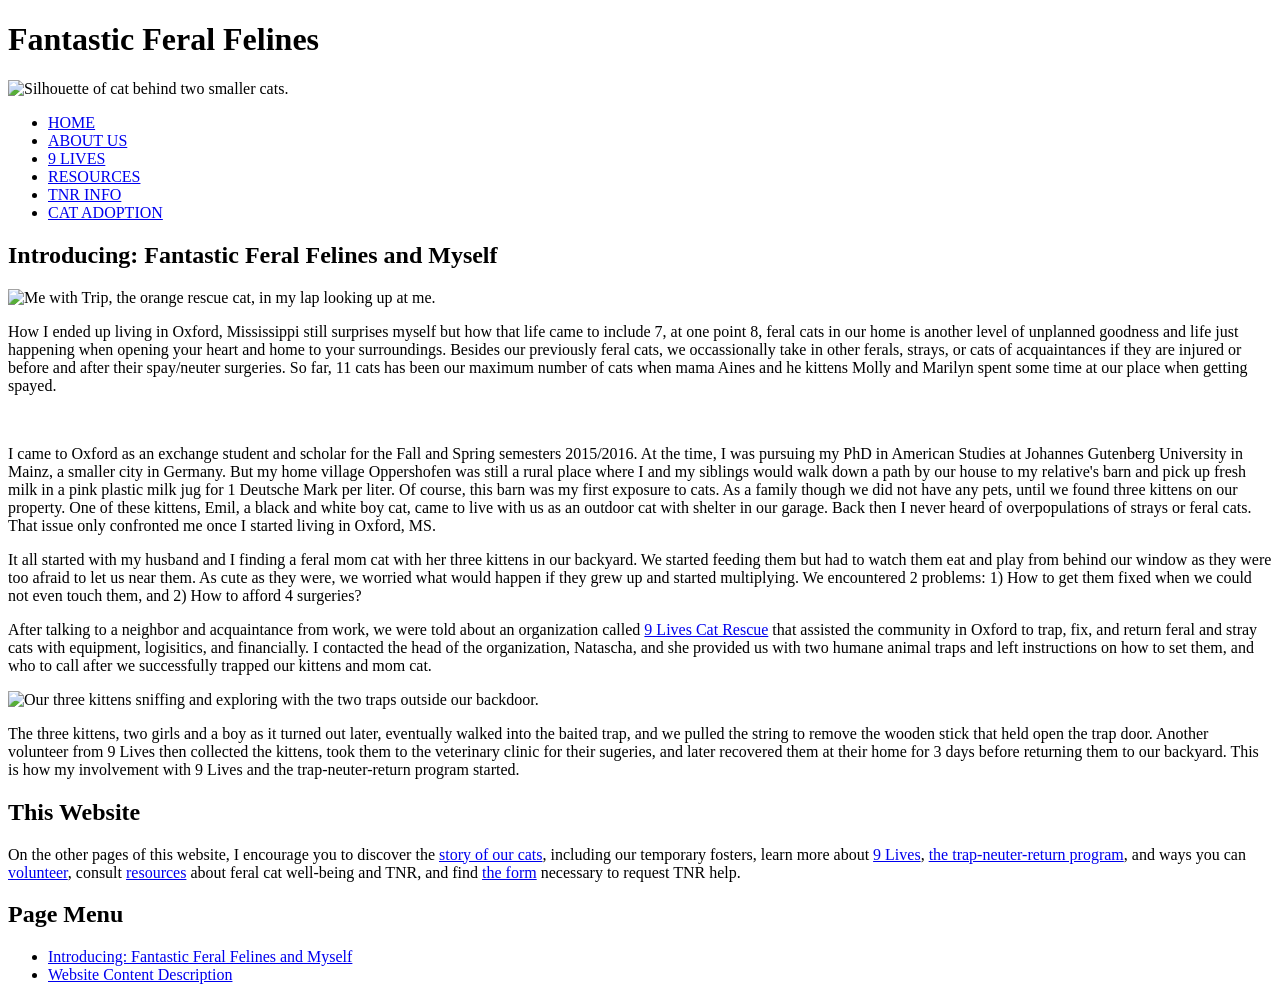
==== index.html @ 121dabb5 "Homepage" ====
<!doctype html>
<html lang="en">
<head>
  <meta charset="utf-8">
  <meta name="viewport" content="width=device-width, initial-scale=1">
  <title>Fantastic Feral Felines: My Life with 7 Cats and 9 Lives Cat Rescue </title>
  <meta name="description" content="Learn about my live and that of several Mississippi feral kitties">
  <link rel="stylesheet" media="screen" href="css/style.css">
  <link rel="stylesheet" media="print" href="css/print.css">
</head>

<div class="container">

<header class="banner">

<h1>Fantastic Feral Felines</h1>
	
<img src="images/catsrow100x57.jpg" width="100" height="57" alt="Silhouette of cat behind two smaller cats.">

</header>

<nav class="mainmenu">
   <ul>
      <li><a href="index.php">HOME</a></li>
      <li><a href="aboutus.php">ABOUT US</a></li>
	  <li><a href="9livesinfo.php">9 LIVES</a></li>
	  <li><a href="resources.php">RESOURCES</a></li>
	  <li><a href="tnrinfo.php">TNR INFO</a></li>
	  <li><a href="adoption.php">CAT ADOPTION</a></li>
   </ul>
</nav>

<main>

<h2 id="intro">Introducing: Fantastic Feral Felines and Myself</h2>

<img class="floatright" src="images/liniandtrip400x301.jpg" width="400" height="301" alt="Me with Trip, the orange rescue cat, in my lap looking up at me.">

<p>How I ended up living in Oxford, Mississippi still surprises myself but how that life came to include 7, at one point 8, feral cats in our home is another level of unplanned goodness and life just happening when opening your heart and home to your surroundings. Besides our previously feral cats, we occassionally take in other ferals, strays, or cats of acquaintances if they are injured or before and after their spay/neuter surgeries. So far, 11 cats has been our maximum number of cats when mama Aines and he kittens Molly and Marilyn spent some time at our place when getting spayed.</p> <br class="clear">
<p>I came to Oxford as an exchange student and scholar for the Fall and Spring semesters 2015/2016. At the time, I was pursuing my PhD in American Studies at Johannes Gutenberg University in Mainz, a smaller city in Germany. But my home village Oppershofen was still a rural place where I and my siblings would walk down a path by our house to my relative's barn and pick up fresh milk in a pink plastic milk jug for 1 Deutsche Mark per liter. Of course, this barn was my first exposure to cats. As a family though we did not have any pets, until we found three kittens on our property. One of these kittens, Emil, a black and white boy cat, came to live with us as an outdoor cat with shelter in our garage. Back then I never heard of overpopulations of strays or feral cats. That issue only confronted me once I started living in Oxford, MS.</p> 
<p>It all started with my husband and I finding a feral mom cat with her three kittens in our backyard. We started feeding them but had to watch them eat and play from behind our window as they were too afraid to let us near them. As cute as they were, we worried what would happen if they grew up and started multiplying. We encountered 2 problems: 1) How to get them fixed when we could not even touch them, and 2) How to afford 4 surgeries?</p>
<p>After talking to a neighbor and acquaintance from work, we were told about an organization called <a href="http://www.ninelivescatrescue.com/" target="_blank" title="9 Lives Cat Rescue Website">9 Lives Cat Rescue</a> that assisted the community in Oxford to trap, fix, and return feral and stray cats with equipment, logisitics, and financially. I contacted the head of the organization, Natascha, and she provided us with two humane animal traps and left instructions on how to set them, and who to call after we successfully trapped our kittens and mom cat.</p> 
<img class="floatleft" src="images/kittenswithtrap.jpg" width="1250" height="938" alt="Our three kittens sniffing and exploring with the two traps outside our backdoor.">
<p>The three kittens, two girls and a boy as it turned out later, eventually walked into the baited trap, and we pulled the string to remove the wooden stick that held open the trap door. Another volunteer from 9 Lives then collected the kittens, took them to the veterinary clinic for their sugeries, and later recovered them at their home for 3 days before returning them to our backyard. This is how my involvement with 9 Lives and the trap-neuter-return program started.</p>


<h2 id="this-website">This Website</h2>
<p>On the other pages of this website, I encourage you to discover the <a href="aboutus.php#our-kitties">story of our cats</a>, including our temporary fosters, learn more about <a href="9livesinfo.php">9 Lives</a>, <a href="tnrinfo.php#tnr">the trap-neuter-return program</a>, and ways you can <a href="9livesinfo.php#volunteer">volunteer</a>, consult <a href="resources.php">resources</a> about feral cat well-being and TNR, and find <a href="tnrinfo.php#tnr-assistance">the form</a> necessary to request TNR help.</p>

</main>

<aside class="leftsidebar">

<h2>Page Menu</h2>

<ul>
<li><a href="#intro">Introducing: Fantastic Feral Felines and Myself</a></li>
<li><a href="#this-website">Website Content Description</a></li>
</ul>

</aside>

<footer class="site-footer">

  <?php include('includes/footer.php');?>

</footer>
	
</div> <!-- end of container div -->
</html>
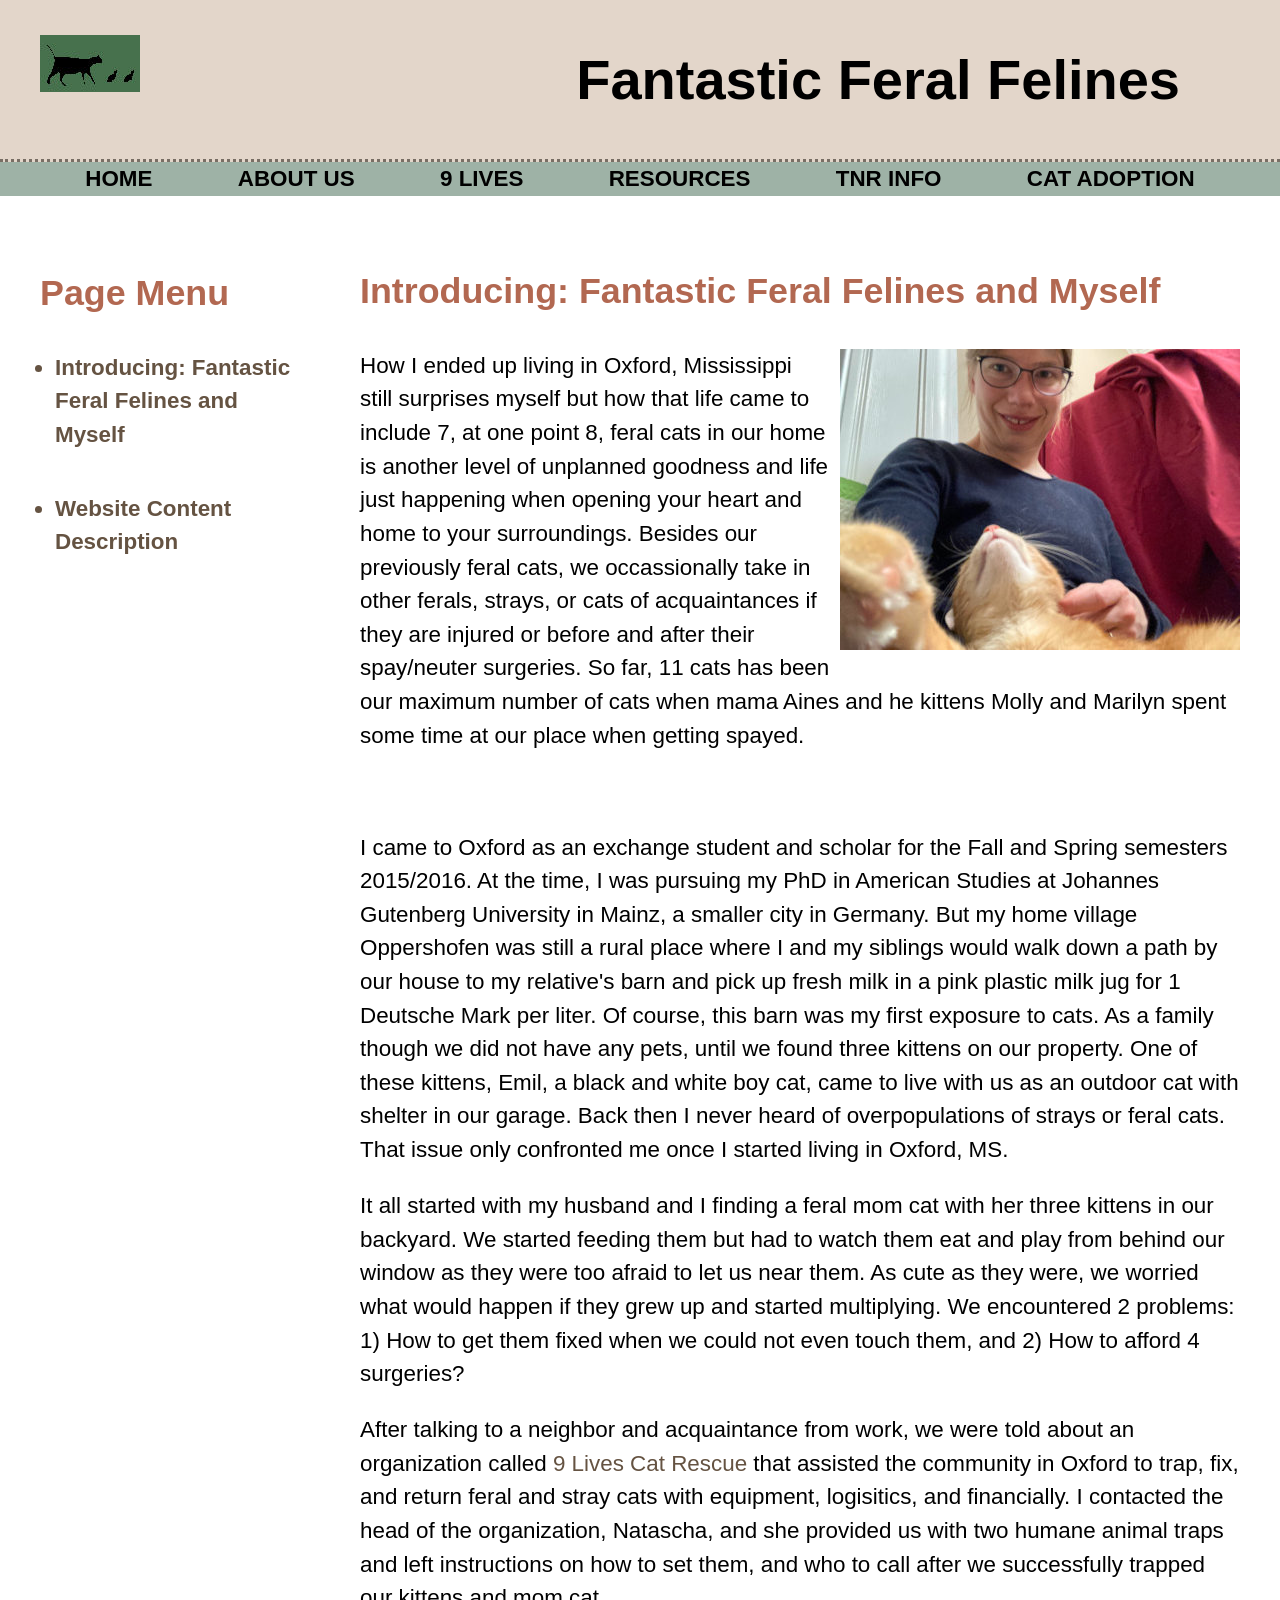
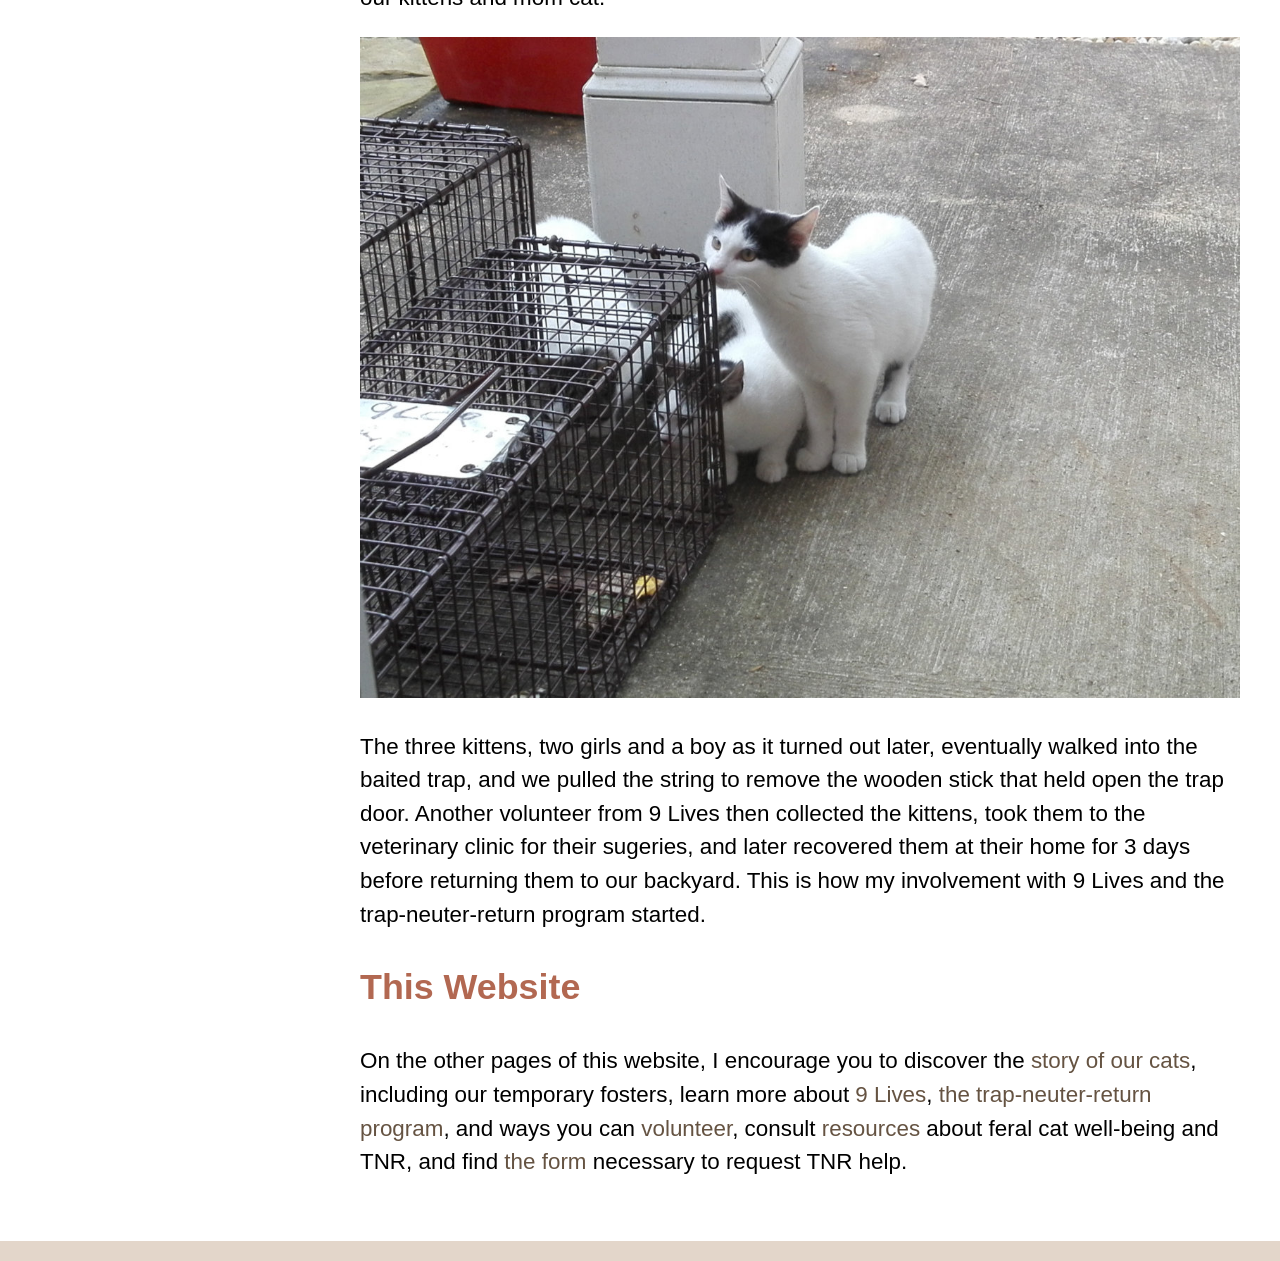
==== commit d0c99dd5: "forth try with html changes" ====
--- a/index.html
+++ b/index.html
@@ -21,12 +21,12 @@
 
 <nav class="mainmenu">
    <ul>
-      <li><a href="index.php">HOME</a></li>
-      <li><a href="aboutus.php">ABOUT US</a></li>
-	  <li><a href="9livesinfo.php">9 LIVES</a></li>
-	  <li><a href="resources.php">RESOURCES</a></li>
-	  <li><a href="tnrinfo.php">TNR INFO</a></li>
-	  <li><a href="adoption.php">CAT ADOPTION</a></li>
+      <li><a href="index.html">HOME</a></li>
+      <li><a href="aboutus.html">ABOUT US</a></li>
+	  <li><a href="9livesinfo.html">9 LIVES</a></li>
+	  <li><a href="resources.html">RESOURCES</a></li>
+	  <li><a href="tnrinfo.html">TNR INFO</a></li>
+	  <li><a href="adoption.html">CAT ADOPTION</a></li>
    </ul>
 </nav>
 
@@ -62,7 +62,7 @@
 
 <footer class="site-footer">
 
-  <?php include('includes/footer.php');?>
+  <?php include('includes/footer.html');?>
 
 </footer>
 	
--- a/css/style.css
+++ b/css/style.css
@@ -0,0 +1,412 @@
+* {
+	box-sizing: border-box;
+}
+
+/* === GLOBAL SETTINGS === */
+
+.banner {
+	background-color: #e3d6ca;
+	border-style: dotted;
+	border-top: none;
+	border-left: none;
+	border-right: none;
+	border-bottom-color: #786e64;
+	margin: 0px;
+	position: relative;
+}
+
+.banner img {
+	position: static;
+	top: 80px;
+	left: 100px;
+	max-width: 100%;
+	height: auto;
+}
+
+h1 {
+	font-family: Gill Sans, Gill Sans MT, Calibri, sans-serif;
+	font-size: 2.5em;
+	text-align: right;
+	padding-right: 100px;
+}
+
+h2 {
+	font-family: Gill Sans, Gill Sans MT, Calibri, sans-serif;
+	font-size: 1.6em;
+	color: #b26851;
+}
+
+h3 {
+	font-family: Gill Sans, Gill Sans MT, Calibri, sans-serif;
+	font-size: 1.4em;
+	color: #655342;
+	margin: 0px;
+}
+
+h4 {
+	font-family: Gill Sans, Gill Sans MT, Calibri, sans-serif;
+	font-size: 1.2em;
+	color: #6e744f;
+	text-indent: 40px;
+}
+
+body {
+	font-family: Gill Sans, Gill Sans MT, Calibri, sans-serif;
+	font-size: 1.4em;
+	line-height: 1.5;
+	margin: 0px;
+}
+
+main {
+	margin: 0px;
+	overflow: hidden;
+	padding: 40px;
+}
+
+img {
+max-width: 100%;
+height: auto;
+}
+
+.floatright {
+	float: right;
+	margin-left: 10px;
+	margin-bottom: 10px;
+}
+
+
+.leftsidebar {
+	overflow: hidden;	
+	padding: 40px;
+	padding-top: 42px;
+}
+
+.leftsidebar li {
+	margin: -25px;
+	padding-top: 25px;
+	padding-bottom: 40px;
+	color: #655342;
+	font-weight: bold;
+}
+
+.clearfloat {
+	clear: both;
+}
+
+.site-footer {
+	text-align: center;
+	padding: 10px 40px;
+	background-color: #e3d6ca;
+	border-style: dotted;
+	border-color: #786e64;
+	border-right: none;
+	border-left: none;
+	border-bottom: none;
+}
+
+
+iframe {
+	border: 0;
+}
+
+/* === INTRALINKS === */
+
+a:link {
+	color: #655342;
+	text-decoration: none;
+}
+
+a:visited {
+	color: #655342;
+	text-decoration: none;
+}
+
+a:hover {
+	color: black;
+	text-decoration: underline;
+}
+
+a:active {
+	color: #6e744f;
+	text-decoration: underline;
+}
+
+.back-link a:link {
+	font-weight: bold;
+	color: black;
+	text-decoration: none;
+}
+	
+.back-link a:visited {
+	font-weight: bold;
+	color: #655342;
+	text-decoration: none;
+}
+
+.back-link a:hover {
+	font-weight: bold;
+	color: black;
+	text-decoration: underline;
+}
+
+.back-link a:active {
+	color: #6e744f;
+	text-decoration: underline;
+	font-weight: bold;
+}
+
+/* === NAVIGATION MENU === */
+
+nav ul {
+	list-style-type: none;
+	background-color: #9eb2a6;
+}
+
+nav {
+	font-family: Gill Sans, Gill Sans MT, Calibri, sans-serif;
+	font-size: 1em;
+	line-height: 1.5;
+	font-weight: bold;
+	background-color: #9eb2a6;
+	margin: 0px;
+	padding: 0px;
+}
+
+.mainmenu a {
+	color: #000000;
+	display: block;
+	list-style-type: none;
+	text-decoration: none;
+	list-style-type: none;
+}
+
+.mainmenu a:hover {
+	background-color: #e4c59b;
+	list-style-type: none;
+}
+
+
+/* === FORM === */
+
+input[type="text"] {
+		height: 1.4em;
+		width: 18em;
+		margin: 0.4em;
+		border: 1px;
+		border-style: solid;
+		color: #6e744f;
+}
+
+label {
+	display: block;
+	font-weight: bold;
+	font-size: 1.3em;
+	color: #b26851;
+}
+
+legend {
+	color: #6e744f;
+	font-size: 1.5em;
+	font-weight: bold;
+}
+
+.text-legend {
+	color: #6e744f;
+	font-size: 1.3em;
+}
+
+textarea {
+	width: 100%;
+	margin: 0.4em;
+}
+
+input[type="submit"] {
+	margin: 0.4em;
+	font-weight: bold;
+	padding: 0.4em;
+	background-color: #e4c59b;
+	font-weight: bold;
+	font-size: 1.2em;
+}
+
+
+/* === XML TABLE === */
+
+.inventory caption {
+	font-family: Gill Sans, Gill Sans MT, Calibri, sans-serif;
+	font-size: 1.2em;
+	color: #655342;
+	margin: 0px;
+	font-weight: bold;
+}
+
+.inventory thead {
+	border: 2px solid #b26851;
+	border-collapse: collapse;
+	background-color: #e4c59b;
+}
+
+
+.inventory tr:nth-child(even) {
+    background-color: #deaa71;
+}
+
+.inventory {
+	width: 100%;
+	border-collapse: collapse;
+	border: 1px solid #000;
+}
+
+.inventory th {
+	text-align: left;
+	padding: 4px;
+	font-size: 1.2em;
+	background-color: #e4c59b;
+	border: 2px solid #b26851;
+	border-collapse: collapse;
+}
+
+.inventory tfoot {
+	background-color: #e4c59b;
+	border: solid 1px;
+	font-size: 1.1em;
+	border-collapse: collapse;
+}
+
+.inventory tr {
+	font-size: 1.1em;
+}
+
+.inventory tr td {
+	border: 1px solid black;
+	border-collapse: collapse;
+}
+
+
+/* === LISTS === */
+
+.leftsidebar ul a:link {
+	font-weight: bold;
+}
+
+.leftsidebar ul ul li a:link {
+	color: #6e744f;
+	line-height: 1em;
+	font-size: 1em;
+}
+
+/* === Table Settings === */
+
+caption {
+	text-align: left;
+	padding: 6px;
+	font-size: 1.1em;
+	border-top: 2px solid #b26851;
+}
+
+
+.cathealth, .cathealth thead {
+	border: 1px solid black;
+	text-align: left;
+	border-collapse: collapse;
+	padding: 4px;	
+}
+
+
+.cathealth thead {
+	background-color: #e4c59b;
+	text-indent: 6px;
+	border: 2px solid #b26851;
+}
+
+.cathealth th {
+	border: 2px solid #b26851;
+}
+
+.cathealth tr td {
+	border: 1px solid black;
+	text-indent: 6px;
+}
+
+.cathealth tr:nth-child(even) {
+            background-color: #deaa71;
+}
+
+
+@media (min-width: 768px) {
+
+
+.container {	
+	display: grid;
+	grid-template-columns: 1fr 3fr;
+	grid-template-rows: auto auto auto auto;
+	grid-template-areas:"banner banner" 
+						"mainmenu mainmenu"
+						"leftsidebar main" 
+						"footer footer";	
+}
+	
+
+.banner {
+	background-color: #e3d6ca;
+	border-style: dotted;
+	border-top: none;
+	border-left: none;
+	border-right: none;
+	border-bottom-color: #786e64;
+	margin: 0px;
+	padding: 0px;
+	position:relative;
+}
+
+.banner img {
+	position: absolute;
+	top: 35px;
+	left: 40px;
+}
+
+
+.banner {
+	grid-area: banner;
+}
+
+
+.mainmenu {
+	grid-area: mainmenu;
+}
+
+.leftsidebar {
+	grid-area: leftsidebar;
+}
+
+main {
+	grid-area: main;
+}
+
+
+.site-footer {
+	text-align: center;
+	padding: 10px 40px;
+	background-color: #e3d6ca;
+	border-style: dotted;
+	border-color: #786e64;
+	border-top: none;
+	border-left: none;
+	border-right: none;
+	border-bottom: none;
+}
+
+.site-footer {
+	grid-area: footer;
+}
+
+nav ul {
+	list-style-type: none;
+	display: flex;
+	flex-direction: row;
+	justify-content: space-evenly;
+	padding: 0px;
+	margin: 0px;
+	background-color: #9eb2a6;
+}
+}
--- a/css/print.css
+++ b/css/print.css
@@ -0,0 +1,21 @@
+a::after {
+  content: " (" attr(href) ")";
+}
+
+a[href^="#"] {
+  display: none;
+}
+
+a[href^="#"], nav, .leftsidebar, .banner img, .site-footer img {
+display: none;
+}
+
+
+table, td, th {
+border-collapse: collapse;
+border: 1px solid #555;
+}
+
+main, .leftsidebar {
+border-bottom: 1px dotted #555;
+}
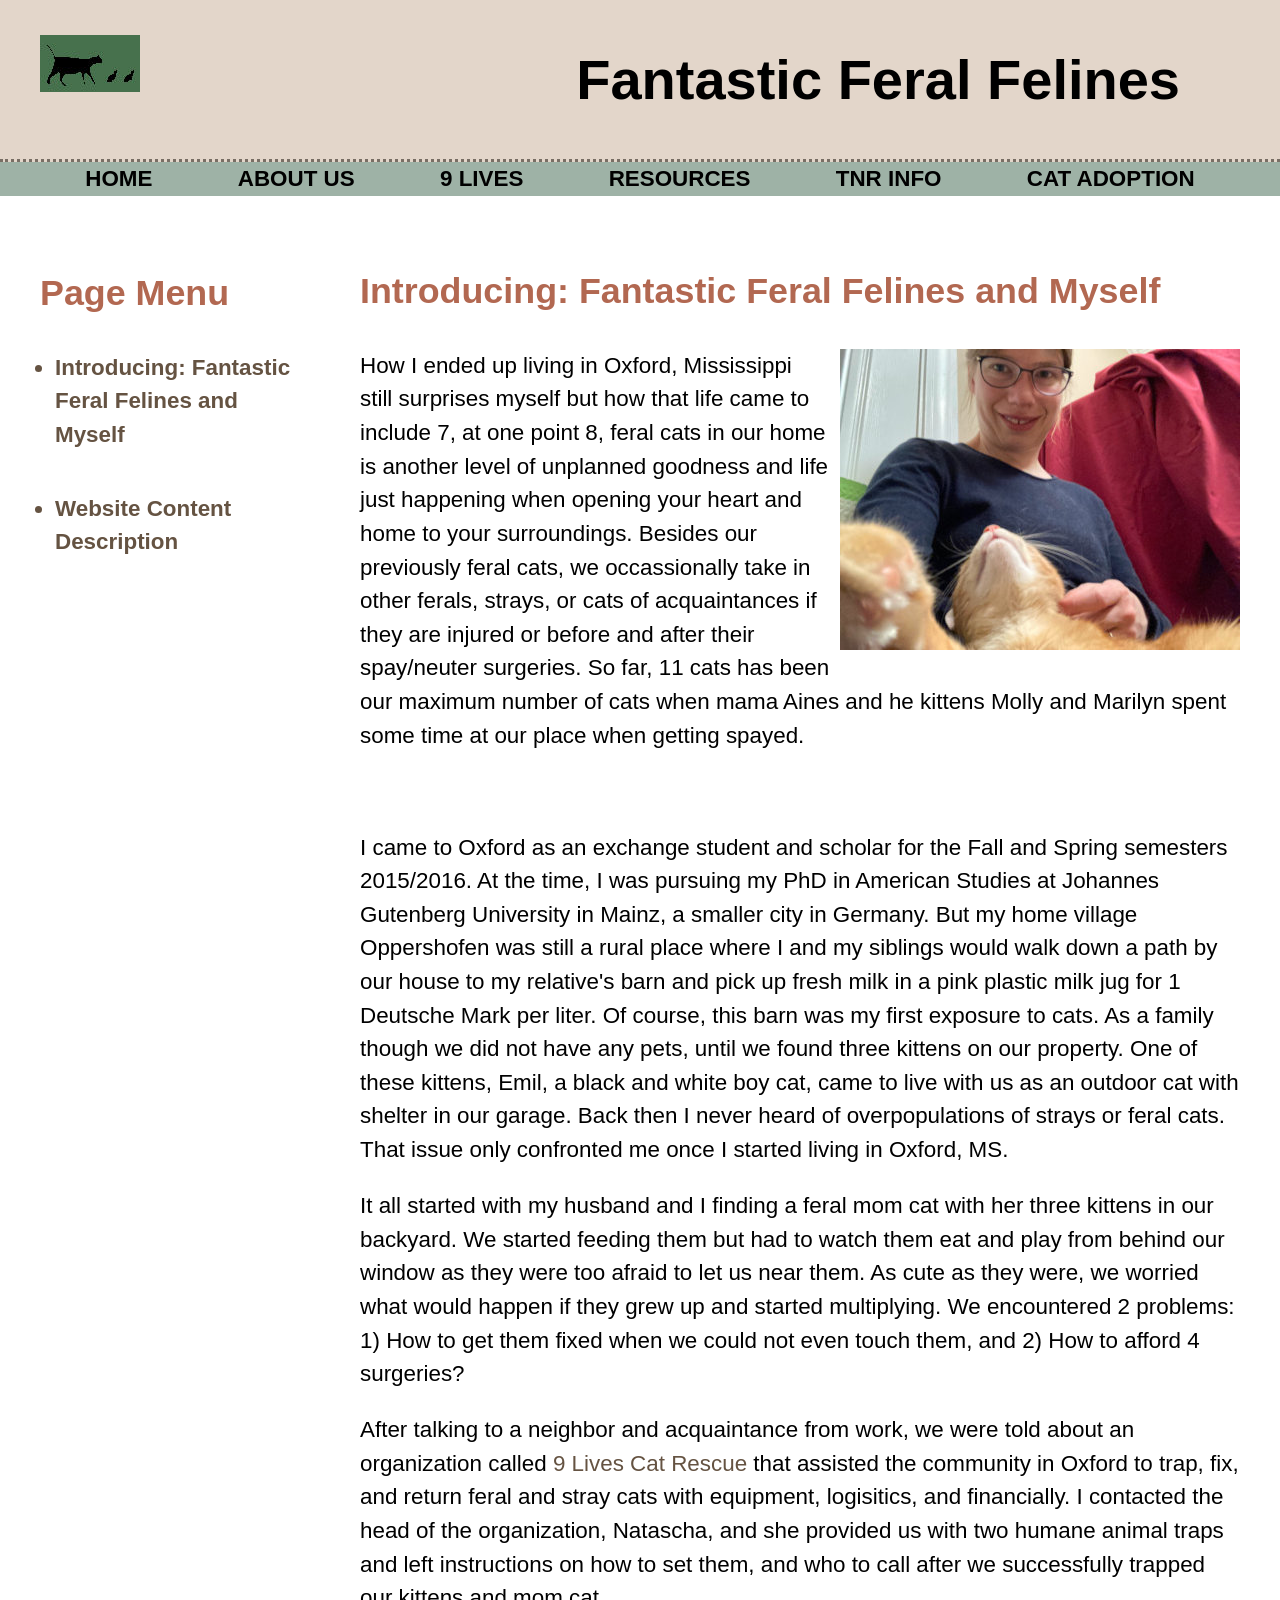
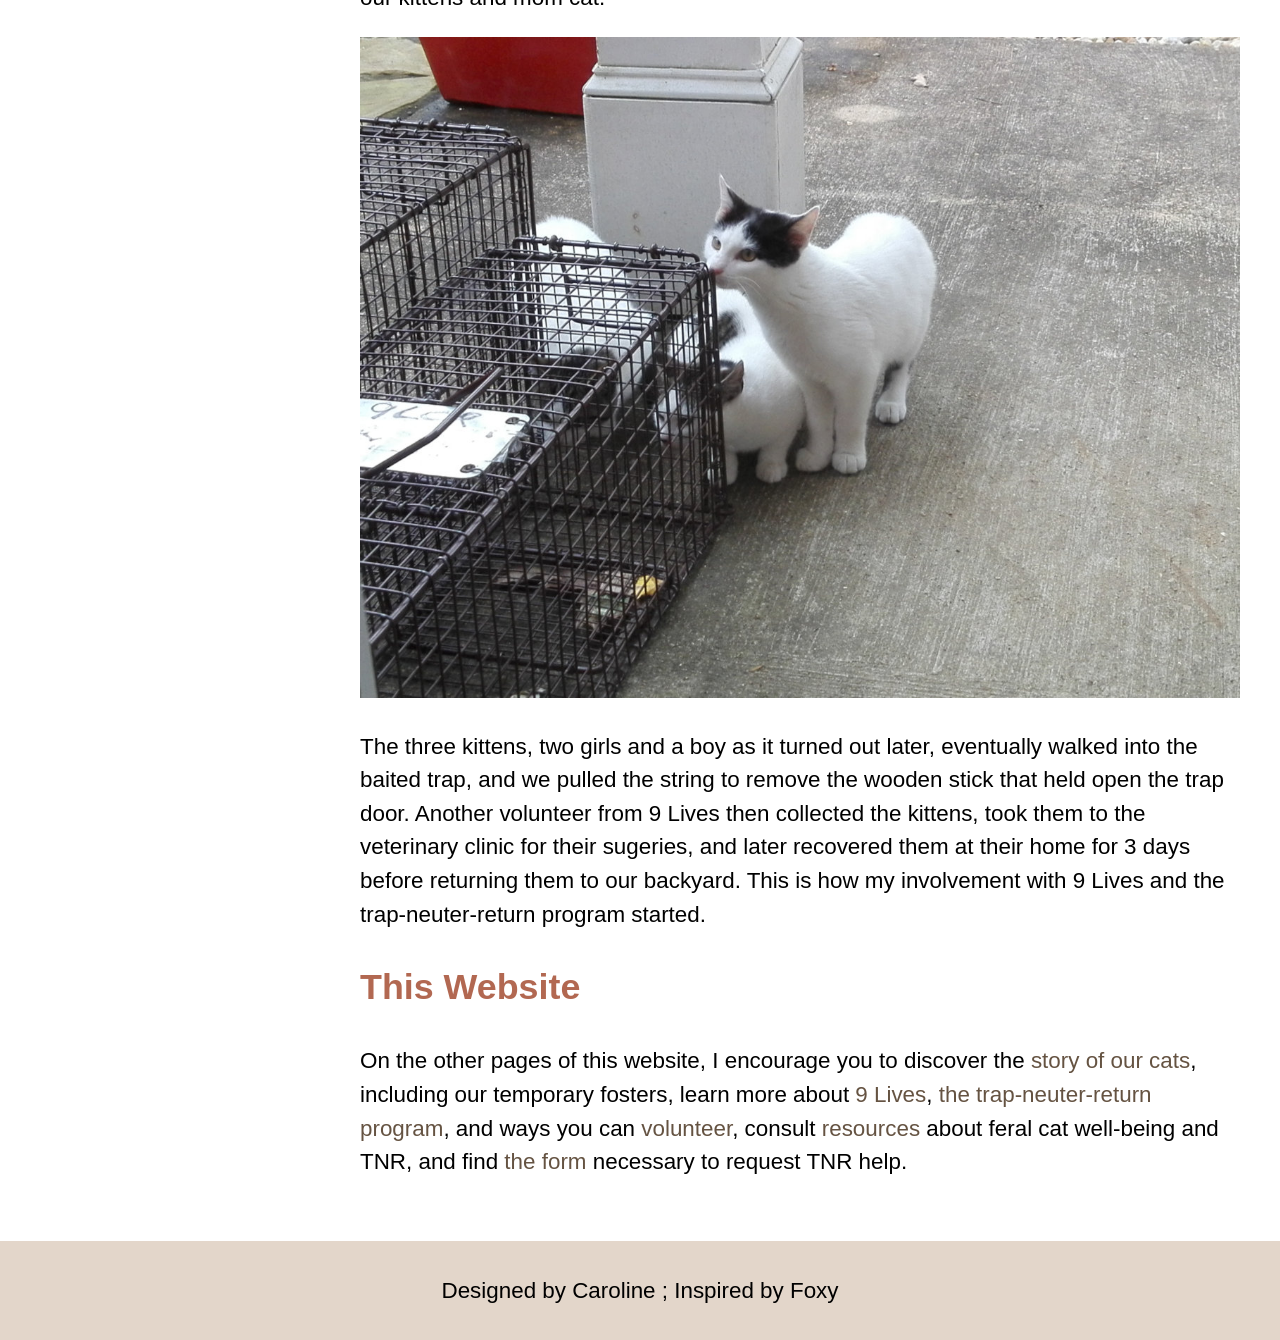
==== commit c91988e3: "Added Footer no PHP include" ====
--- a/index.html
+++ b/index.html
@@ -45,7 +45,7 @@
 
 
 <h2 id="this-website">This Website</h2>
-<p>On the other pages of this website, I encourage you to discover the <a href="aboutus.php#our-kitties">story of our cats</a>, including our temporary fosters, learn more about <a href="9livesinfo.php">9 Lives</a>, <a href="tnrinfo.php#tnr">the trap-neuter-return program</a>, and ways you can <a href="9livesinfo.php#volunteer">volunteer</a>, consult <a href="resources.php">resources</a> about feral cat well-being and TNR, and find <a href="tnrinfo.php#tnr-assistance">the form</a> necessary to request TNR help.</p>
+<p>On the other pages of this website, I encourage you to discover the <a href="aboutus.html#our-kitties">story of our cats</a>, including our temporary fosters, learn more about <a href="9livesinfo.html">9 Lives</a>, <a href="tnrinfo.html#tnr">the trap-neuter-return program</a>, and ways you can <a href="9livesinfo.html#volunteer">volunteer</a>, consult <a href="resources.html">resources</a> about feral cat well-being and TNR, and find <a href="tnrinfo.html#tnr-assistance">the form</a> necessary to request TNR help.</p>
 
 </main>
 
@@ -62,7 +62,7 @@
 
 <footer class="site-footer">
 
-  <?php include('includes/footer.html');?>
+<p>Designed by Caroline ; Inspired by Foxy<p>
 
 </footer>
 	
